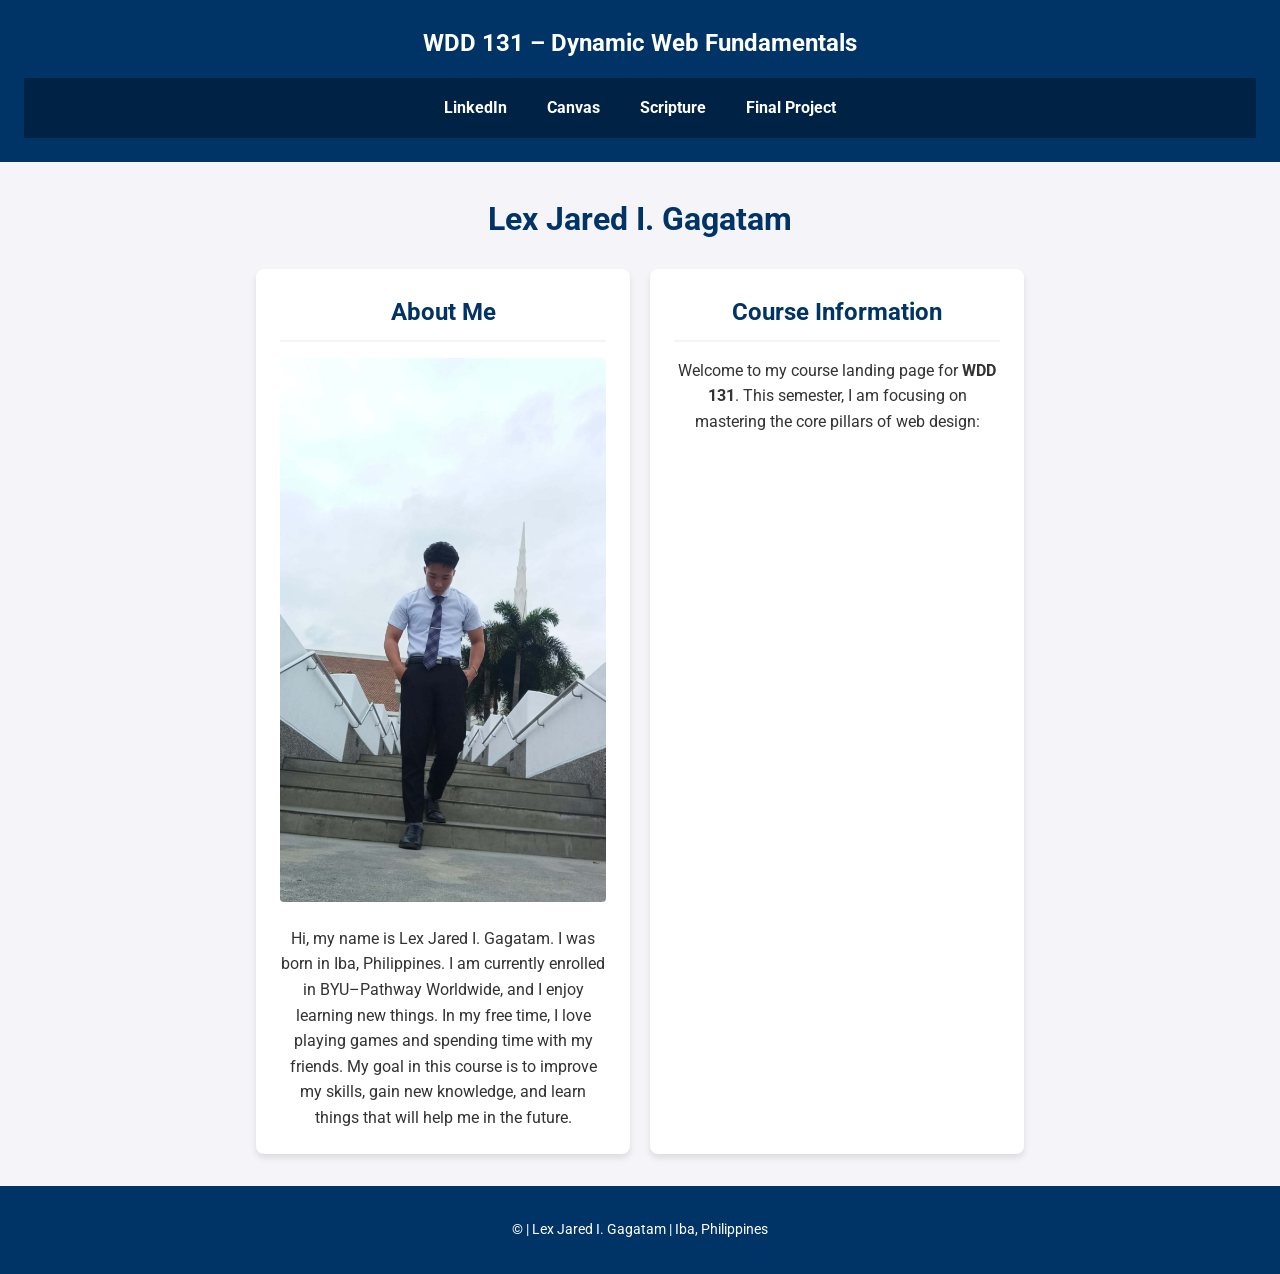
==== index.html @ 5bd0fcb1 "feat: complete initial landing page layout, basic css grid styling, and dynamic js footer dates" ====
<!DOCTYPE html>
<html lang="en">
<head>
    <meta charset="UTF-8">
    <meta name="viewport" content="width=device-width, initial-scale=1.0">
    <title>WDD 131 – Dynamic Web Fundamentals – Lex Jared I. Gagatam</title>
    <meta name="description" content="WDD 131 – Dynamic Web Fundamentals landing page for Lex Jared I. Gagatam, focusing on web development fundamentals.">
    <meta name="author" content="Lex Jared I. Gagatam">
    
    <!-- Google Fonts API -->
    <link rel="preconnect" href="https://fonts.googleapis.com">
    <link rel="preconnect" href="https://fonts.gstatic.com" crossorigin>
    <link href="https://fonts.googleapis.com/css2?family=Roboto:wght@400;700&display=swap" rel="stylesheet">
    
    <!-- CSS and JavaScript Links -->
    <link rel="stylesheet" href="styles/base.css">
    <script src="scripts/getdates.js" defer></script>
</head>
<body>

    <header>
        <span id="course-title">WDD 131 – Dynamic Web Fundamentals</span>
        <nav>
            <a href="https://www.linkedin.com" target="_blank">LinkedIn</a>
            <a href="https://byupw.instructure.com/" target="_blank">Canvas</a>
            <a href="https://www.churchofjesuschrist.org/study/scriptures/bofm/1-ne/3?lang=eng&id=p7#p7" target="_blank">Scripture</a>
            <a href="#">Final Project</a>
        </nav>
    </header>

    <main>
        <h1>Lex Jared I. Gagatam</h1>
        
        <div class="grid-container">
            <section class="card">
                <h2>About Me</h2>
                <!-- Replace with your actual optimized local image -->
                <img src="images/profile.jpg" alt="Lex Jared I. Gagatam profile photo" loading="lazy">
                <p>Hi, my name is Lex Jared I. Gagatam. I was born in Iba, Philippines. I am currently enrolled in BYU–Pathway Worldwide, and I enjoy learning new things. In my free time, I love playing games and spending time with my friends. My goal in this course is to improve my skills, gain new knowledge, and learn things that will help me in the future.</p>
            </section>

            <section class="card">
                <h2>Course Information</h2>
                <p>Welcome to my course landing page for <strong>WDD 131</strong>. 
                This semester, I am focusing on mastering the core pillars of web design:</p>
            </section>
        </div>
    </main>

    <footer>
        <p>&copy; <span id="currentyear"></span> | Lex Jared I. Gagatam | Iba, Philippines</p>
        <p id="lastModified"></p>
    </footer>

</body>
</html>
---- styles/base.css ----
/* Reset and Base Styles */
* {
    margin: 0;
    padding: 0;
    box-sizing: border-box;
}

body {
    font-family: 'Roboto', sans-serif;
    line-height: 1.6;
    background-color: #f4f4f9;
    color: #333;
}

/* Header & Navigation */
header {
    background-color: #003366;
    color: #fff;
    padding: 1.5rem;
    text-align: center;
}

#course-title {
    display: block;
    font-size: 1.5rem;
    font-weight: bold;
    margin-bottom: 1rem;
}

nav {
    display: flex;
    justify-content: center;
    gap: 20px;
    background-color: #002244;
    padding: 0.75rem;
}

nav a {
    color: #fff;
    text-decoration: none;
    font-weight: bold;
    padding: 5px 10px;
    transition: background-color 0.3s ease, color 0.3s ease;
}

/* Hover Effect */
nav a:hover {
    background-color: #fff;
    color: #003366;
    border-radius: 4px;
}

/* Main Layout */
main {
    max-width: 800px;
    margin: 2rem auto;
    padding: 0 1rem;
}

h1 {
    text-align: center;
    margin-bottom: 1.5rem;
    color: #003366;
}

/* CSS Grid for Cards */
.grid-container {
    display: grid;
    grid-template-columns: repeat(auto-fit, minmax(300px, 1fr));
    gap: 20px;
}

.card {
    background: #fff;
    padding: 1.5rem;
    border-radius: 8px;
    box-shadow: 0 4px 6px rgba(0, 0, 0, 0.1);
    text-align: center;
}

.card h2 {
    margin-bottom: 1rem;
    color: #003366;
    border-bottom: 2px solid #f4f4f9;
    padding-bottom: 0.5rem;
}

.card img {
    max-width: 100%;
    height: auto;
    border-radius: 4px;
    margin-bottom: 1rem;
}

/* Footer */
footer {
    background-color: #003366;
    color: #fff;
    text-align: center;
    padding: 1.5rem;
    margin-top: 2rem;
    font-size: 0.9rem;
}

footer p {
    margin: 0.5rem 0;
}
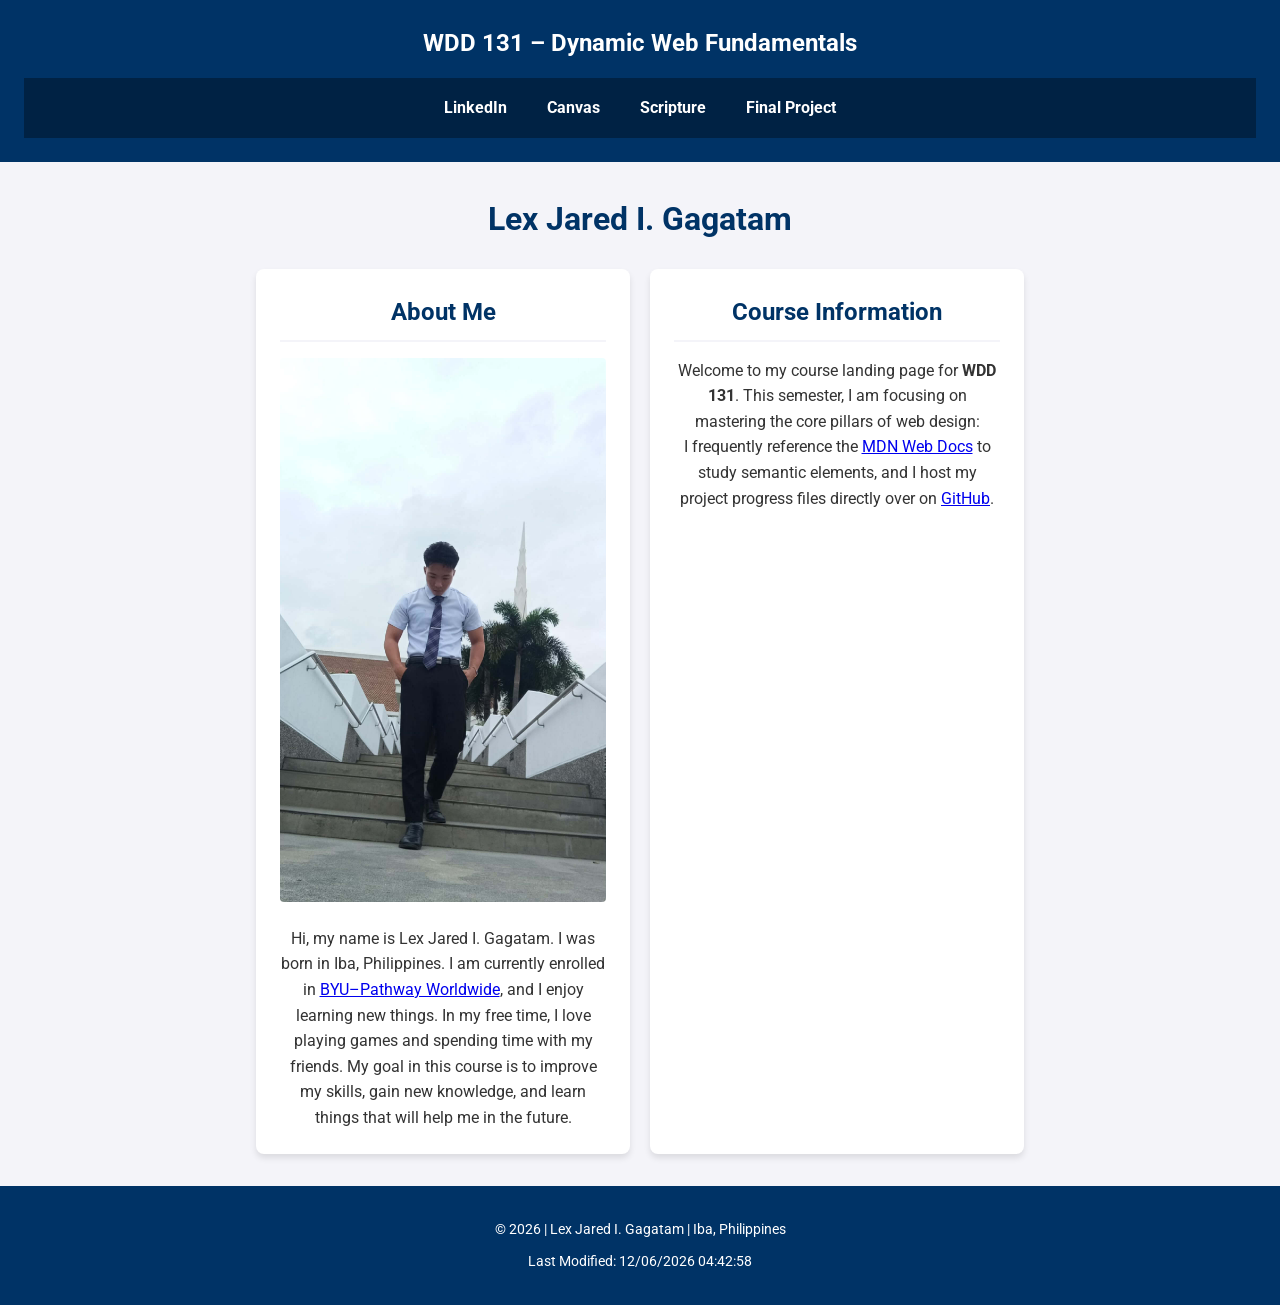
==== commit 9115eeb5: "add required links to pass audit" ====
--- a/index.html
+++ b/index.html
@@ -28,21 +28,21 @@
         </nav>
     </header>
 
-    <main>
+   <main>
         <h1>Lex Jared I. Gagatam</h1>
         
         <div class="grid-container">
             <section class="card">
                 <h2>About Me</h2>
-                <!-- Replace with your actual optimized local image -->
                 <img src="images/profile.jpg" alt="Lex Jared I. Gagatam profile photo" loading="lazy">
-                <p>Hi, my name is Lex Jared I. Gagatam. I was born in Iba, Philippines. I am currently enrolled in BYU–Pathway Worldwide, and I enjoy learning new things. In my free time, I love playing games and spending time with my friends. My goal in this course is to improve my skills, gain new knowledge, and learn things that will help me in the future.</p>
+                <p>Hi, my name is Lex Jared I. Gagatam. I was born in Iba, Philippines. I am currently enrolled in <a href="https://www.byupathway.edu/" target="_blank">BYU–Pathway Worldwide</a>, and I enjoy learning new things. In my free time, I love playing games and spending time with my friends. My goal in this course is to improve my skills, gain new knowledge, and learn things that will help me in the future.</p>
             </section>
 
             <section class="card">
                 <h2>Course Information</h2>
                 <p>Welcome to my course landing page for <strong>WDD 131</strong>. 
                 This semester, I am focusing on mastering the core pillars of web design:</p>
+                <p>I frequently reference the <a href="https://developer.mozilla.org" target="_blank">MDN Web Docs</a> to study semantic elements, and I host my project progress files directly over on <a href="https://github.com" target="_blank">GitHub</a>.</p>
             </section>
         </div>
     </main>
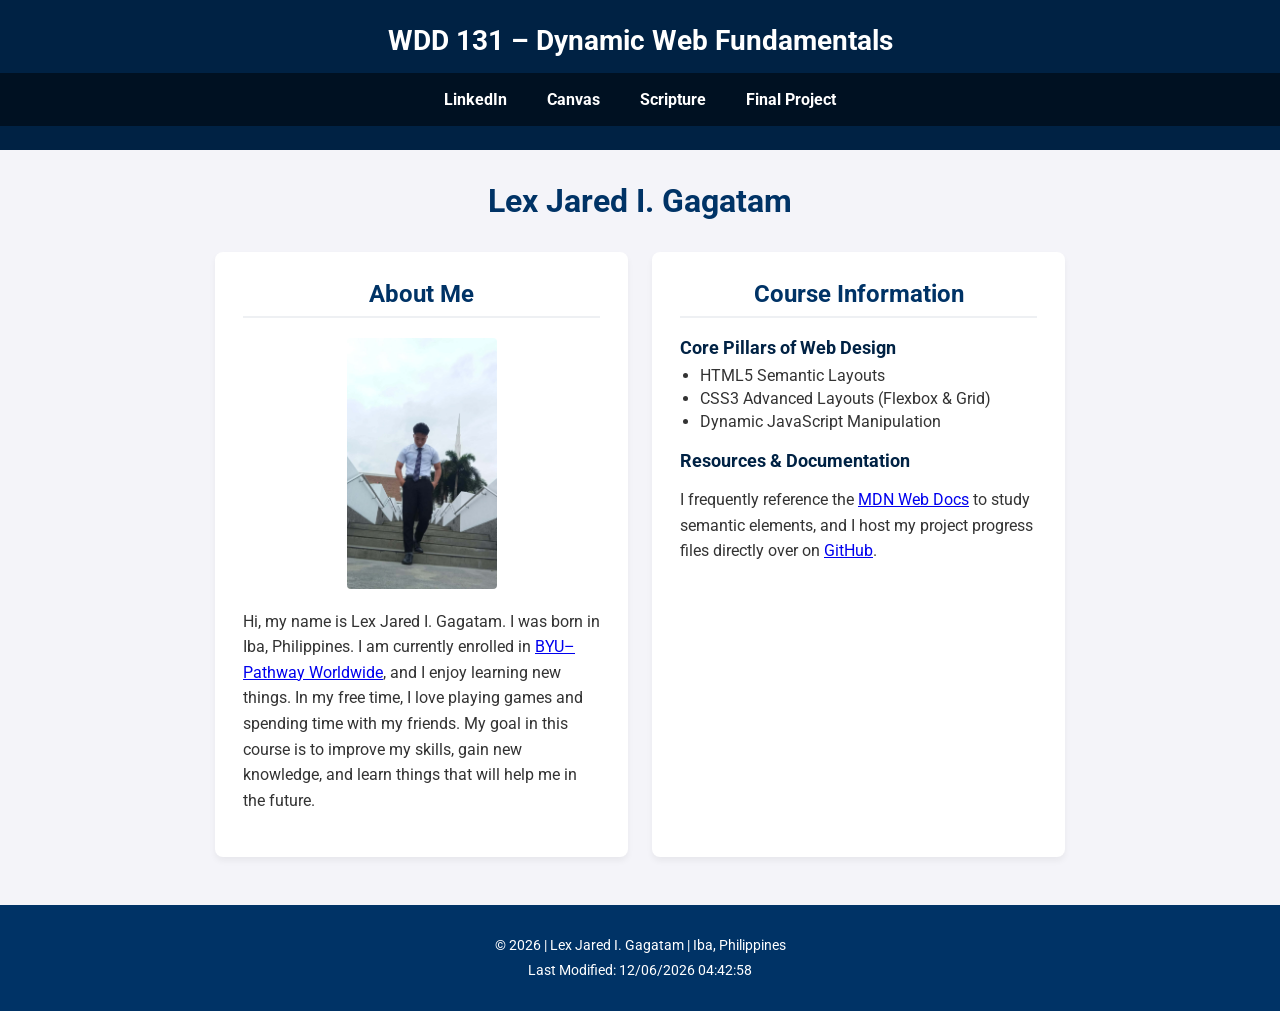
==== commit aafd4f94: "fix: resolve layout grid issues and update missing course info" ====
--- a/index.html
+++ b/index.html
@@ -7,12 +7,12 @@
     <meta name="description" content="WDD 131 – Dynamic Web Fundamentals landing page for Lex Jared I. Gagatam, focusing on web development fundamentals.">
     <meta name="author" content="Lex Jared I. Gagatam">
     
-    <!-- Google Fonts API -->
+    
     <link rel="preconnect" href="https://fonts.googleapis.com">
     <link rel="preconnect" href="https://fonts.gstatic.com" crossorigin>
     <link href="https://fonts.googleapis.com/css2?family=Roboto:wght@400;700&display=swap" rel="stylesheet">
     
-    <!-- CSS and JavaScript Links -->
+    
     <link rel="stylesheet" href="styles/base.css">
     <script src="scripts/getdates.js" defer></script>
 </head>
@@ -24,14 +24,15 @@
             <a href="https://www.linkedin.com" target="_blank">LinkedIn</a>
             <a href="https://byupw.instructure.com/" target="_blank">Canvas</a>
             <a href="https://www.churchofjesuschrist.org/study/scriptures/bofm/1-ne/3?lang=eng&id=p7#p7" target="_blank">Scripture</a>
-            <a href="#">Final Project</a>
+            <a href="temples.html">Final Project</a>
         </nav>
     </header>
 
-   <main>
+    <main>
         <h1>Lex Jared I. Gagatam</h1>
         
-        <div class="grid-container">
+       
+        <div class="grid">
             <section class="card">
                 <h2>About Me</h2>
                 <img src="images/profile.jpg" alt="Lex Jared I. Gagatam profile photo" loading="lazy">
@@ -40,8 +41,13 @@
 
             <section class="card">
                 <h2>Course Information</h2>
-                <p>Welcome to my course landing page for <strong>WDD 131</strong>. 
-                This semester, I am focusing on mastering the core pillars of web design:</p>
+                <h3>Core Pillars of Web Design</h3>
+                <ul>
+                    <li>HTML5 Semantic Layouts</li>
+                    <li>CSS3 Advanced Layouts (Flexbox & Grid)</li>
+                    <li>Dynamic JavaScript Manipulation</li>
+                </ul>
+                <h3>Resources & Documentation</h3>
                 <p>I frequently reference the <a href="https://developer.mozilla.org" target="_blank">MDN Web Docs</a> to study semantic elements, and I host my project progress files directly over on <a href="https://github.com" target="_blank">GitHub</a>.</p>
             </section>
         </div>
--- a/styles/base.css
+++ b/styles/base.css
@@ -1,29 +1,23 @@
-/* Reset and Base Styles */
-* {
+/* Base Reset and Typography Integration */
+body {
+    font-family: 'Roboto', sans-serif;
     margin: 0;
     padding: 0;
-    box-sizing: border-box;
-}
-
-body {
-    font-family: 'Roboto', sans-serif;
-    line-height: 1.6;
     background-color: #f4f4f9;
     color: #333;
 }
 
-/* Header & Navigation */
 header {
-    background-color: #003366;
-    color: #fff;
-    padding: 1.5rem;
+    background-color: #002244;
+    padding: 1.5rem 0;
     text-align: center;
 }
 
 #course-title {
     display: block;
-    font-size: 1.5rem;
+    font-size: 1.75rem;
     font-weight: bold;
+    color: #fff;
     margin-bottom: 1rem;
 }
 
@@ -31,7 +25,7 @@
     display: flex;
     justify-content: center;
     gap: 20px;
-    background-color: #002244;
+    background-color: #001122;
     padding: 0.75rem;
 }
 
@@ -50,46 +44,71 @@
     border-radius: 4px;
 }
 
-/* Main Layout */
+/* Main Layout Centering */
 main {
-    max-width: 800px;
+    max-width: 850px;
     margin: 2rem auto;
     padding: 0 1rem;
 }
 
 h1 {
     text-align: center;
-    margin-bottom: 1.5rem;
+    margin-bottom: 2rem;
     color: #003366;
 }
 
-/* CSS Grid for Cards */
-.grid-container {
+/* Clear CSS Grid for Side-by-Side Desktop Cards */
+.grid {
     display: grid;
-    grid-template-columns: repeat(auto-fit, minmax(300px, 1fr));
-    gap: 20px;
+    grid-template-columns: repeat(auto-fit, minmax(320px, 1fr));
+    gap: 24px;
 }
 
+/* Card Styling & Internal Alignments */
 .card {
     background: #fff;
-    padding: 1.5rem;
+    padding: 1.75rem;
     border-radius: 8px;
-    box-shadow: 0 4px 6px rgba(0, 0, 0, 0.1);
+    box-shadow: 0 4px 6px rgba(0, 0, 0, 0.05);
+}
+
+.card h2 {
+    margin-top: 0;
+    margin-bottom: 1.25rem;
+    color: #003366;
+    border-bottom: 2px solid #eef0f3;
+    padding-bottom: 0.5rem;
     text-align: center;
 }
 
-.card h2 {
-    margin-bottom: 1rem;
-    color: #003366;
-    border-bottom: 2px solid #f4f4f9;
-    padding-bottom: 0.5rem;
+.card h3 {
+    font-size: 1.1rem;
+    color: #002244;
+    margin-top: 1.25rem;
+    margin-bottom: 0.5rem;
+}
+
+.card ul {
+    margin: 0 0 1rem 0;
+    padding-left: 20px;
+    text-align: left;
+}
+
+.card li {
+    margin-bottom: 0.25rem;
 }
 
 .card img {
-    max-width: 100%;
+    display: block;
+    max-width: 150px;
     height: auto;
     border-radius: 4px;
-    margin-bottom: 1rem;
+    margin: 0 auto 1.25rem auto; /* Centers the image smoothly */
+}
+
+.card p {
+    line-height: 1.6;
+    text-align: left; /* Left-aligned prose provides cleaner visual proximity */
 }
 
 /* Footer */
@@ -98,7 +117,7 @@
     color: #fff;
     text-align: center;
     padding: 1.5rem;
-    margin-top: 2rem;
+    margin-top: 3rem;
     font-size: 0.9rem;
 }
 
